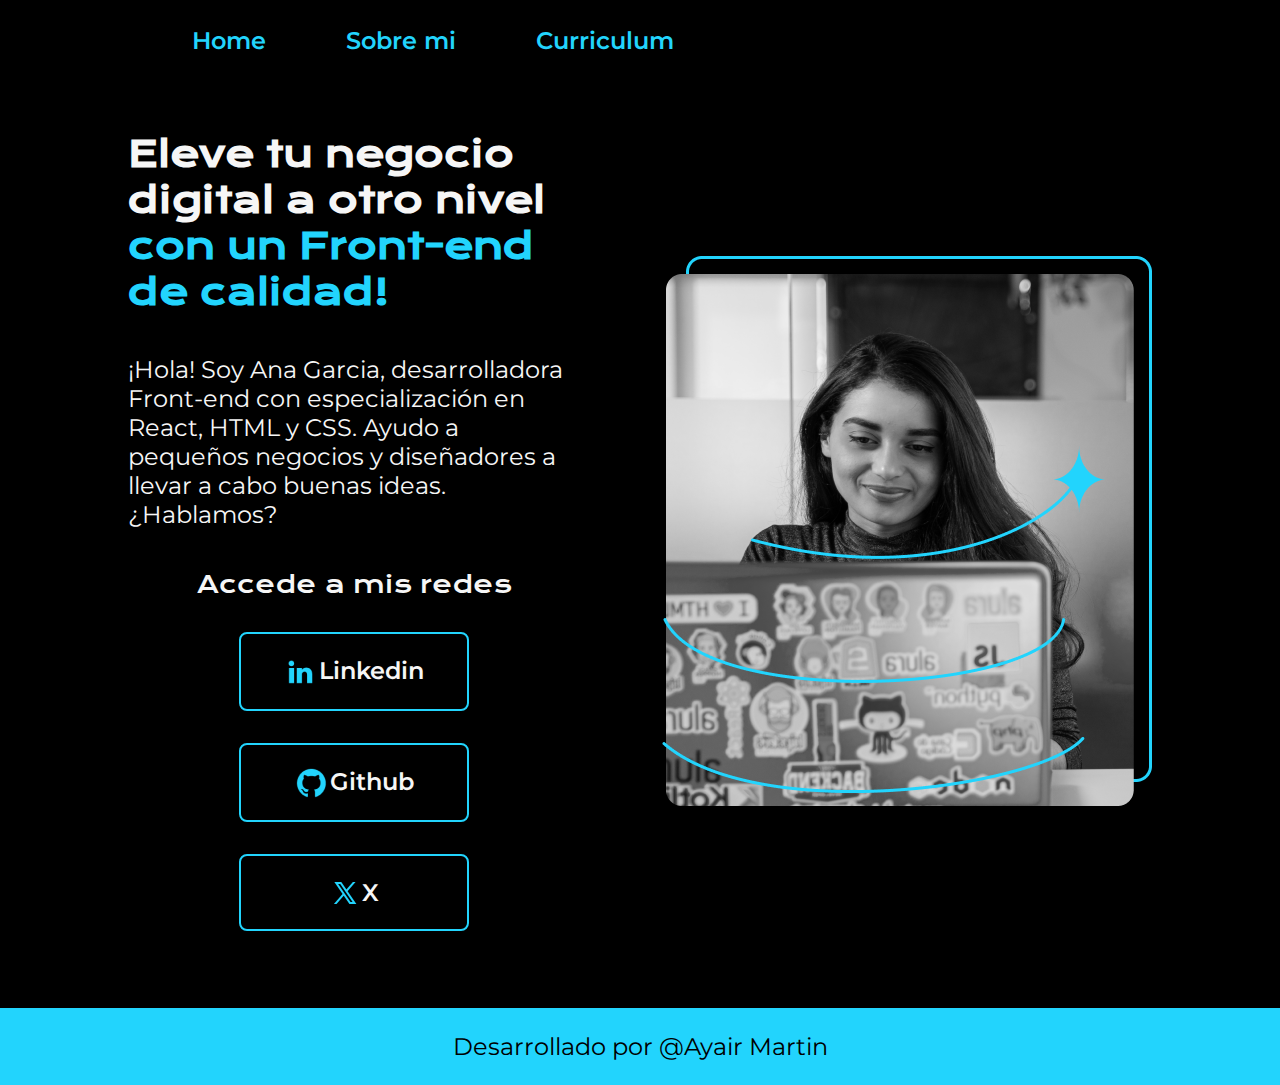
==== index.html @ 3f511828 "Creando el proyecto" ====
<!DOCTYPE html>
<html lang="es">
<head>
    <meta charset="UTF-8">
    <meta name="viewport" content="width=device-width, initial-scale=1.0">
    <link rel="stylesheet" href="./css/estilos.css">
    <title>Mi Portafolio</title>
</head>

<body>
    <header class="header">
        <nav class="header_menu">
            <a class="header_menu_link" href="index.html">Home</a>
            <a class="header_menu_link" href="about.html">Sobre mi</a>
            <a class="header_menu_link" href="curriculum.html">Curriculum</a>
        </nav>
    </header>
    <main class="presentacion">
        <section class="presentacion_contenido">
            <h1 class="presentacion_contenido_titulo">Eleve tu negocio digital a otro nivel <strong class="titulo-destaque">con un Front-end de calidad!</strong></h1>
            <p class="presentacion_contenido_parrafo">¡Hola! Soy Ana Garcia, desarrolladora Front-end con especialización en React, HTML y CSS. Ayudo a pequeños
            negocios y diseñadores a llevar a cabo buenas ideas. ¿Hablamos?</p>
        
        <div class="presentacion_enlaces">
            <h2 class="presentacion_enlace_subtitulo">Accede a mis redes</h2>
            <a class="presentacion_enlace_link" href="https://www.linkedin.com/in/ayair-martin-bernal-ramos-588776182/">
                <img src="./assets/linkedin.png" alt="">Linkedin</a>
            <a class="presentacion_enlace_link" href="https://github.com/Ayair23">
                <img src="./assets/github.png" alt="">Github</a>
            <a class="presentacion_enlace_link" href="https://x.com/AyairMartinBR">
                <img src="./assets/twitter-novo.png" alt="">X</a>
        </div>
        </section>
        
        <img class="presentacion_imagen" src="./assets/Imagem.png" alt="Imagen de ana garcia">
    </main>
    <footer class="footer">
        <p>Desarrollado por @Ayair Martin</p>
    </footer>
</body>

</html>
---- css/estilos.css ----
@import url('https://fonts.googleapis.com/css2?family=Krona+One&family=Montserrat:ital,wght@0,100..900;1,100..900&display=swap');

:root{
    --color-primario: #000000;
    --color-secundario: #F6F6F6;
    --color-terciario: #22D4FD;
    --color-hover: #272727;

    --fuente-montserrat: 'Montserrat', sans serif;
    --fuente-krona: 'Krona One', sans serif;
}

*{
    padding: 0;
    margin: 0;
}

body{
    background-color:var(--color-primario);
    color: var(--color-secundario);
    box-sizing: border-box;
}
.header{
    padding: 2% 0% 0% 15%;
}
.header_menu{
    display: flex;
    gap: 80px;
}

.header_menu_link{
    font-family: var(--fuente-montserrat);
    font-size: 1.5rem;
    font-weight: 600;
    color: var(--color-terciario);
    text-decoration: none;
}

.presentacion{
    display: flex;
    align-items: center;
    padding: 6% 10%;
    justify-content: space-between;
    gap: 82px;
}
.presentacion_contenido{
    width: 50%;
    display: flex;
    flex-direction: column;
    gap: 40px;
}
.presentacion_contenido_titulo{
    font-size: 2.25rem;
    font-family: var(--fuente-krona);
}
.titulo-destaque{
    color: var(--color-terciario);
}
.presentacion_contenido_parrafo{
    font-size: 1.5rem;
    font-family: var(--fuente-montserrat);
}
.presentacion_contenido_parrafo a{
    text-decoration: none;
    color: var(--color-terciario);
}
.presentacion_enlaces{
    display: flex;
    justify-content: space-between;
    flex-direction: column;
    align-items: center;
    gap: 32px;
}
.presentacion_enlace_subtitulo{
    font-family: var(--fuente-krona);
    font-size: 1.5rem;
    font-weight: 400;
}
.presentacion_enlace_link{
    width: 50%;
    text-align: center;
    border-radius: 8px;
    padding: 21.5px 0;
    font-family: var(--fuente-montserrat);
    font-size: 1.5rem;
    font-weight: 600;
    text-decoration: none;
    color: var(--color-secundario);
    border: 2px solid var(--color-terciario);
    display: flex;
    justify-content: center;
    gap: 2px;
}
.presentacion_enlace_link:hover{
    background-color: var(--color-hover);
}

.presentacion_imagen{
    width: 50%;
}

.footer{
    background-color: var(--color-terciario);
    padding: 1.5rem;
    color: var(--color-primario);
    text-align: center;
    font-family: var(--fuente-montserrat);
    font-size: 24px;
    font-weight: 400;
}

@media (max-width: 1200px ){
    .header{
        padding: 10%;
    }
    .header_menu{
        justify-content: center;
    }
    .presentacion{
        flex-direction: column-reverse;
        padding: 5%;
    }
    .presentacion_contenido{
        width: auto;
    }
}
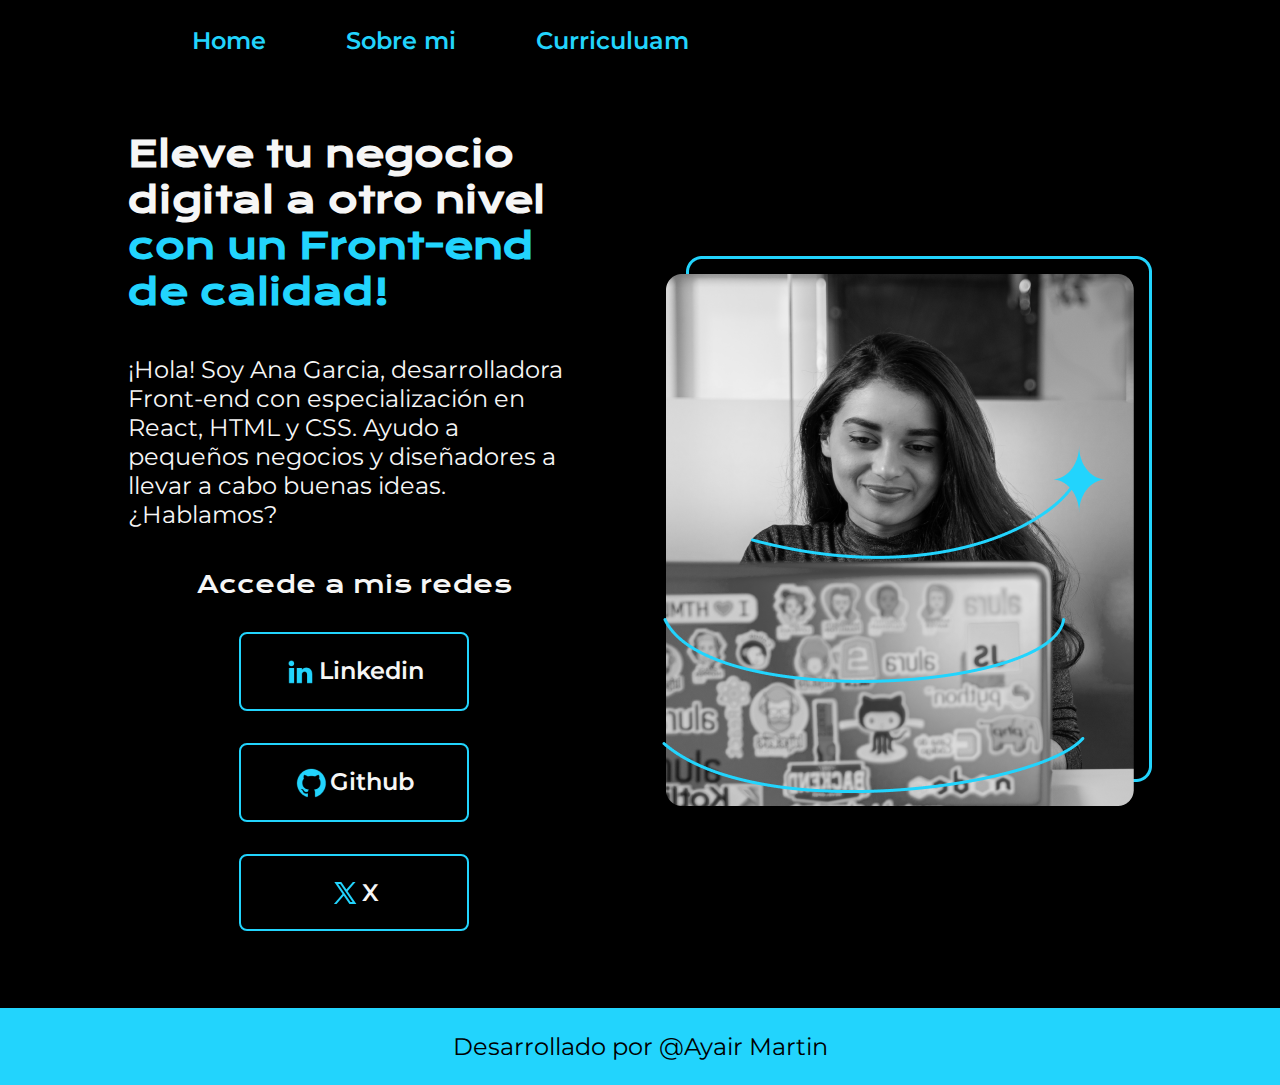
==== commit 4449dbc9: "prueba de cambios" ====
--- a/index.html
+++ b/index.html
@@ -12,7 +12,7 @@
         <nav class="header_menu">
             <a class="header_menu_link" href="index.html">Home</a>
             <a class="header_menu_link" href="about.html">Sobre mi</a>
-            <a class="header_menu_link" href="curriculum.html">Curriculum</a>
+            <a class="header_menu_link" href="curriculum.html">Curriculuam</a>
         </nav>
     </header>
     <main class="presentacion">
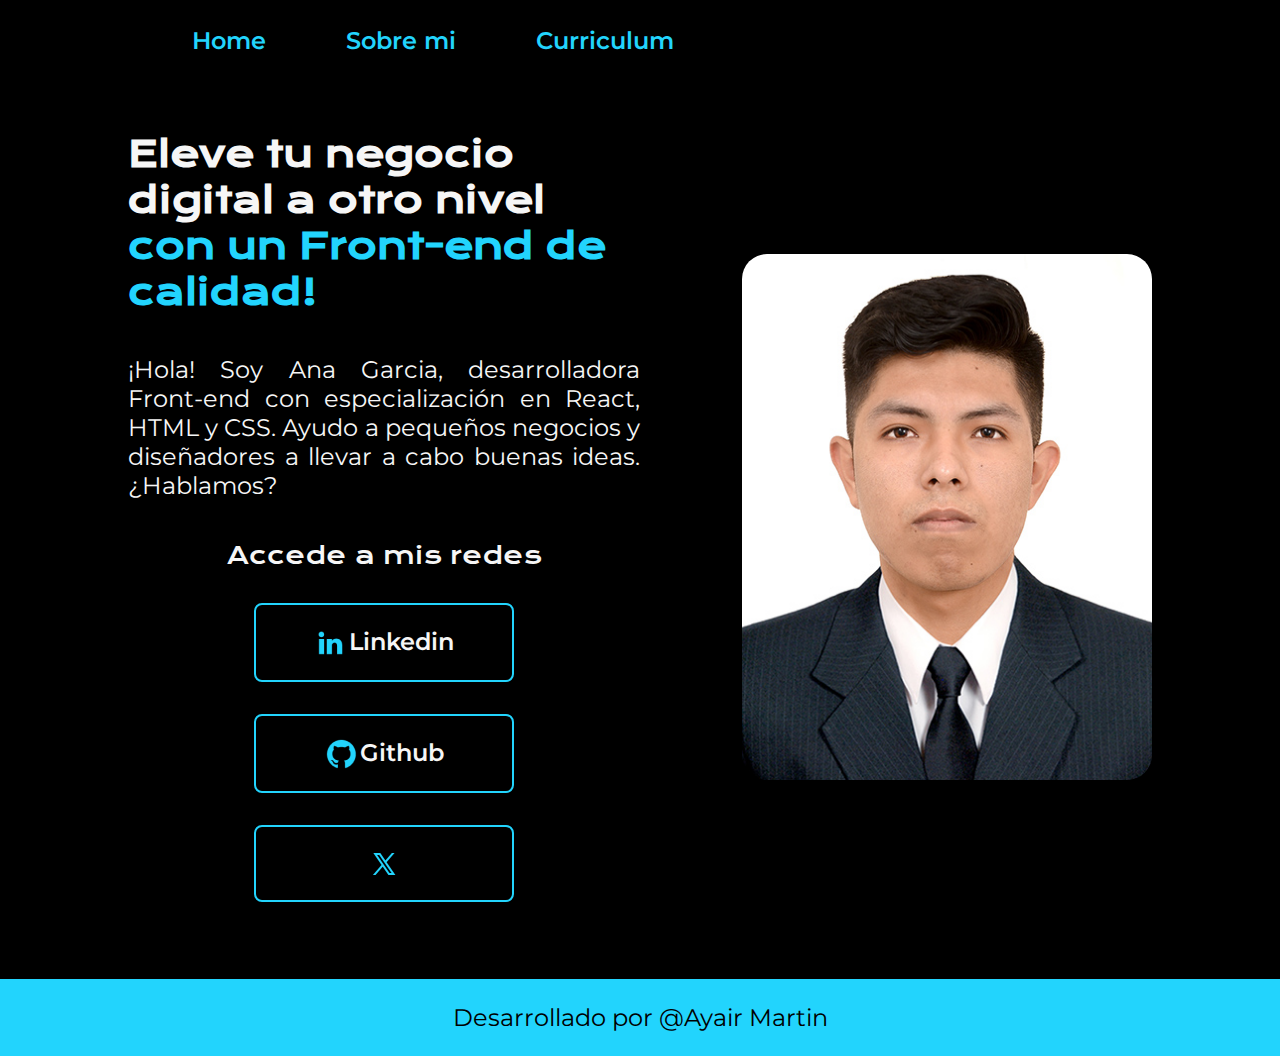
==== commit 16b03dd9: "Realicé cambios en mi información en curriculum y actulicémi foto" ====
--- a/index.html
+++ b/index.html
@@ -12,7 +12,7 @@
         <nav class="header_menu">
             <a class="header_menu_link" href="index.html">Home</a>
             <a class="header_menu_link" href="about.html">Sobre mi</a>
-            <a class="header_menu_link" href="curriculum.html">Curriculuam</a>
+            <a class="header_menu_link" href="curriculum.html">Curriculum</a>
         </nav>
     </header>
     <main class="presentacion">
@@ -23,16 +23,16 @@
         
         <div class="presentacion_enlaces">
             <h2 class="presentacion_enlace_subtitulo">Accede a mis redes</h2>
-            <a class="presentacion_enlace_link" href="https://www.linkedin.com/in/ayair-martin-bernal-ramos-588776182/">
+            <a class="presentacion_enlace_link" target="_blank" href="https://www.linkedin.com/in/ayair-martin-bernal-ramos-588776182/">
                 <img src="./assets/linkedin.png" alt="">Linkedin</a>
-            <a class="presentacion_enlace_link" href="https://github.com/Ayair23">
+            <a class="presentacion_enlace_link" target="_blank" href="https://github.com/AyairBernalRamos/">
                 <img src="./assets/github.png" alt="">Github</a>
-            <a class="presentacion_enlace_link" href="https://x.com/AyairMartinBR">
-                <img src="./assets/twitter-novo.png" alt="">X</a>
+            <a class="presentacion_enlace_link" target="_blank" href="https://x.com/AyairMartinBR">
+                <img src="./assets/twitter-novo.png" alt=""></a>
         </div>
         </section>
         
-        <img class="presentacion_imagen" src="./assets/Imagem.png" alt="Imagen de ana garcia">
+        <img class="presentacion_imagen" src="./assets/DSC_0886-.jpg" alt="Imagen de Ayair">
     </main>
     <footer class="footer">
         <p>Desarrollado por @Ayair Martin</p>
--- a/css/estilos.css
+++ b/css/estilos.css
@@ -58,6 +58,7 @@
 }
 .presentacion_contenido_parrafo{
     font-size: 1.5rem;
+    text-align: justify;
     font-family: var(--fuente-montserrat);
 }
 .presentacion_contenido_parrafo a{
@@ -96,7 +97,8 @@
 }
 
 .presentacion_imagen{
-    width: 50%;
+    width: 40%;
+    border-radius: 25px;
 }
 
 .footer{
